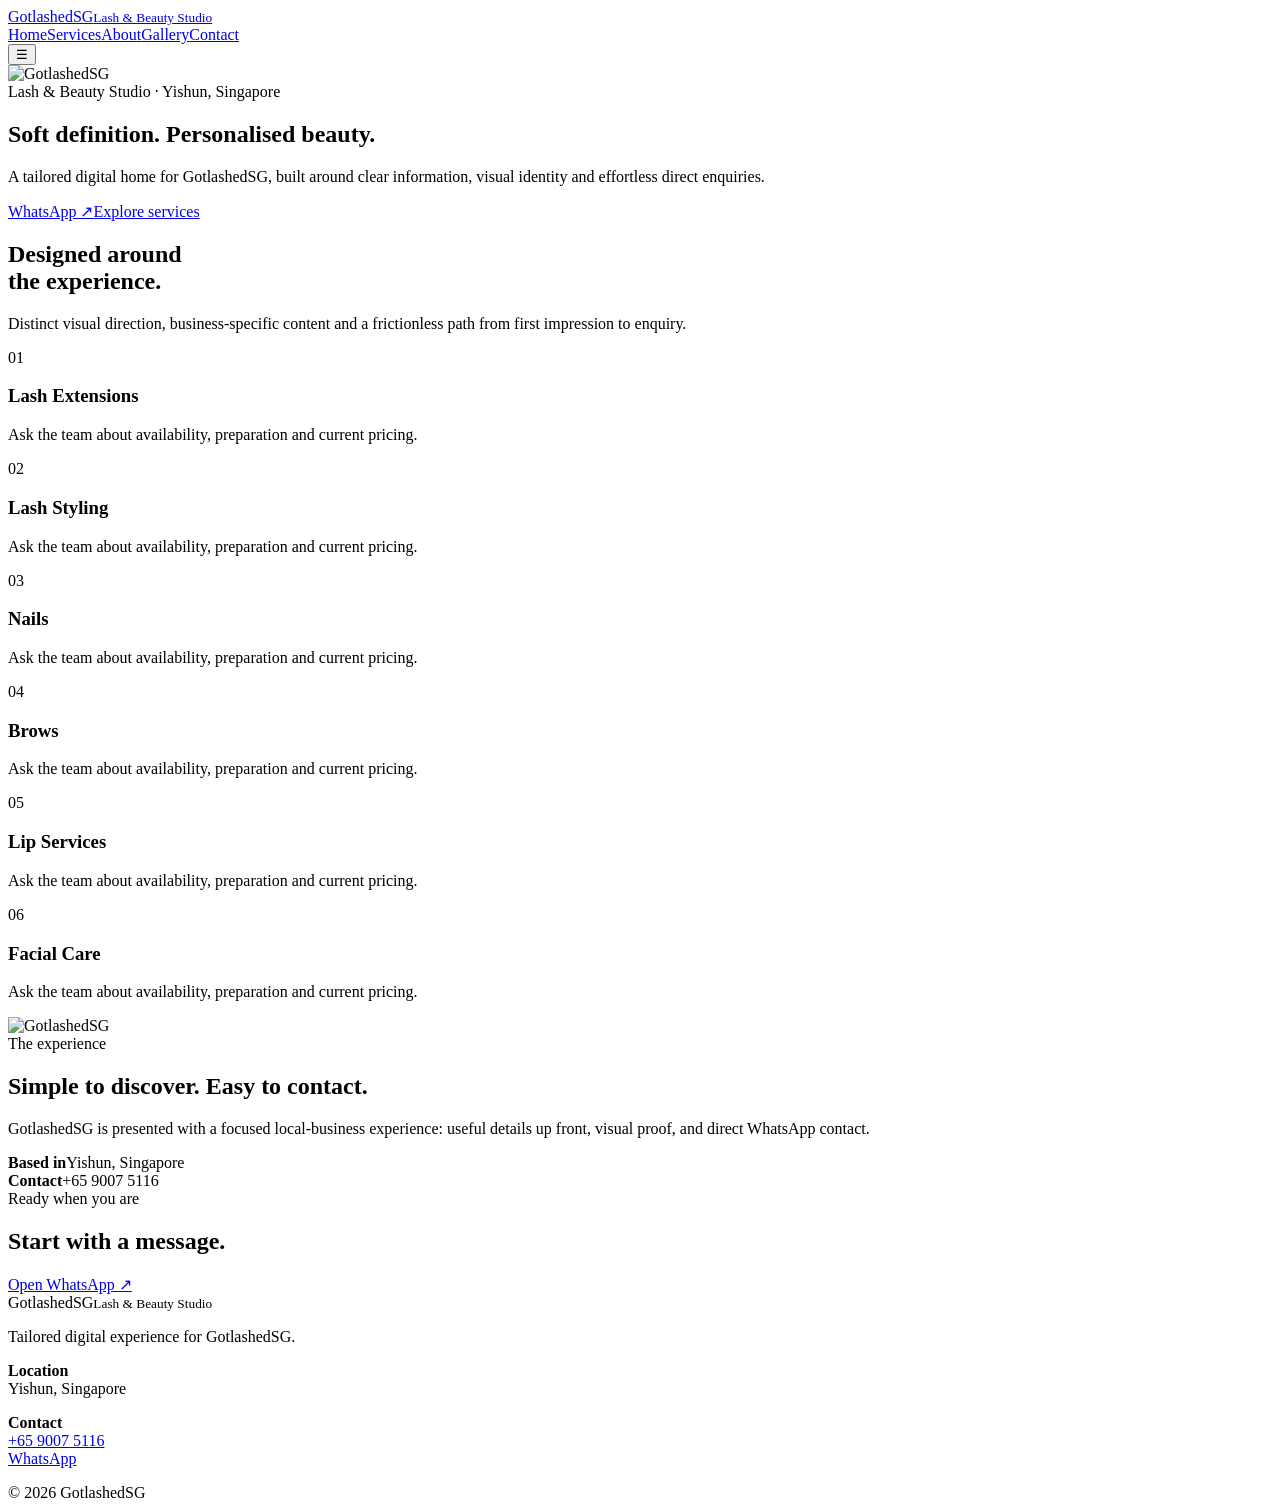
==== index.html @ 44c8b649 "Build GotlashedSG multi-page website" ====
<!doctype html><html><head><meta charset="utf-8"><meta name="viewport" content="width=device-width,initial-scale=1"><meta name="theme-color" content="#090a0c"><title>GotlashedSG — home</title><link rel="stylesheet" href="styles.css"></head><body style="--a:#f8b4c6"><header class="nav"><div class="wrap navin"><a class="brand" href="index.html">GotlashedSG<small>Lash & Beauty Studio</small></a><nav class="links"><a href="index.html">Home</a><a href="services.html">Services</a><a href="about.html">About</a><a href="gallery.html">Gallery</a><a href="contact.html">Contact</a></nav><button class="menu">☰</button></div></header><main><section class="hero"><img src="https://images.unsplash.com/photo-1604654894610-df63bc536371?auto=format&fit=crop&w=1800&q=85" alt="GotlashedSG"><div class="glow"></div><div class="wrap reveal"><div class="ey">Lash & Beauty Studio · Yishun, Singapore</div><h1>Soft definition. Personalised beauty.</h1><p>A tailored digital home for GotlashedSG, built around clear information, visual identity and effortless direct enquiries.</p><div class="actions"><a class="btn primary" href="https://wa.me/6590075116?text=Hi GotlashedSG, I'd like to enquire." target="_blank">WhatsApp ↗</a><a class="btn" href="services.html">Explore services</a></div></div></section><section><div class="wrap"><div class="head reveal"><h2>Designed around<br>the experience.</h2><p>Distinct visual direction, business-specific content and a frictionless path from first impression to enquiry.</p></div><div class="grid"><article class="card reveal"><span class="num">01</span><h3>Lash Extensions</h3><p>Ask the team about availability, preparation and current pricing.</p></article><article class="card reveal"><span class="num">02</span><h3>Lash Styling</h3><p>Ask the team about availability, preparation and current pricing.</p></article><article class="card reveal"><span class="num">03</span><h3>Nails</h3><p>Ask the team about availability, preparation and current pricing.</p></article><article class="card reveal"><span class="num">04</span><h3>Brows</h3><p>Ask the team about availability, preparation and current pricing.</p></article><article class="card reveal"><span class="num">05</span><h3>Lip Services</h3><p>Ask the team about availability, preparation and current pricing.</p></article><article class="card reveal"><span class="num">06</span><h3>Facial Care</h3><p>Ask the team about availability, preparation and current pricing.</p></article></div></div></section><section><div class="wrap split"><div class="panel wipe"><img src="https://images.unsplash.com/photo-1604654894610-df63bc536371?auto=format&fit=crop&w=1800&q=85" alt="GotlashedSG"></div><div class="panel copy reveal"><div class="ey">The experience</div><h2>Simple to discover. Easy to contact.</h2><p>GotlashedSG is presented with a focused local-business experience: useful details up front, visual proof, and direct WhatsApp contact.</p><div class="facts"><div class="fact"><b>Based in</b><span>Yishun, Singapore</span></div><div class="fact"><b>Contact</b><span>+65 9007 5116</span></div></div></div></div></section><section><div class="wrap"><div class="cta reveal"><div class="ey">Ready when you are</div><h2>Start with a message.</h2><a class="btn primary" href="https://wa.me/6590075116?text=Hi GotlashedSG, I'd like to enquire." target="_blank">Open WhatsApp ↗</a></div></div></section></main><footer class="footer"><div class="wrap foot"><div><div class="brand">GotlashedSG<small>Lash & Beauty Studio</small></div><p>Tailored digital experience for GotlashedSG.</p></div><div><p><b>Location</b><br>Yishun, Singapore</p></div><div><p><b>Contact</b><br><a href="tel:+65 9007 5116">+65 9007 5116</a><br><a href="https://wa.me/6590075116?text=Hi GotlashedSG, I'd like to enquire." target="_blank">WhatsApp</a></p></div></div><div class="wrap copyr">© 2026 GotlashedSG</div></footer><script src="script.js"></script></body></html>
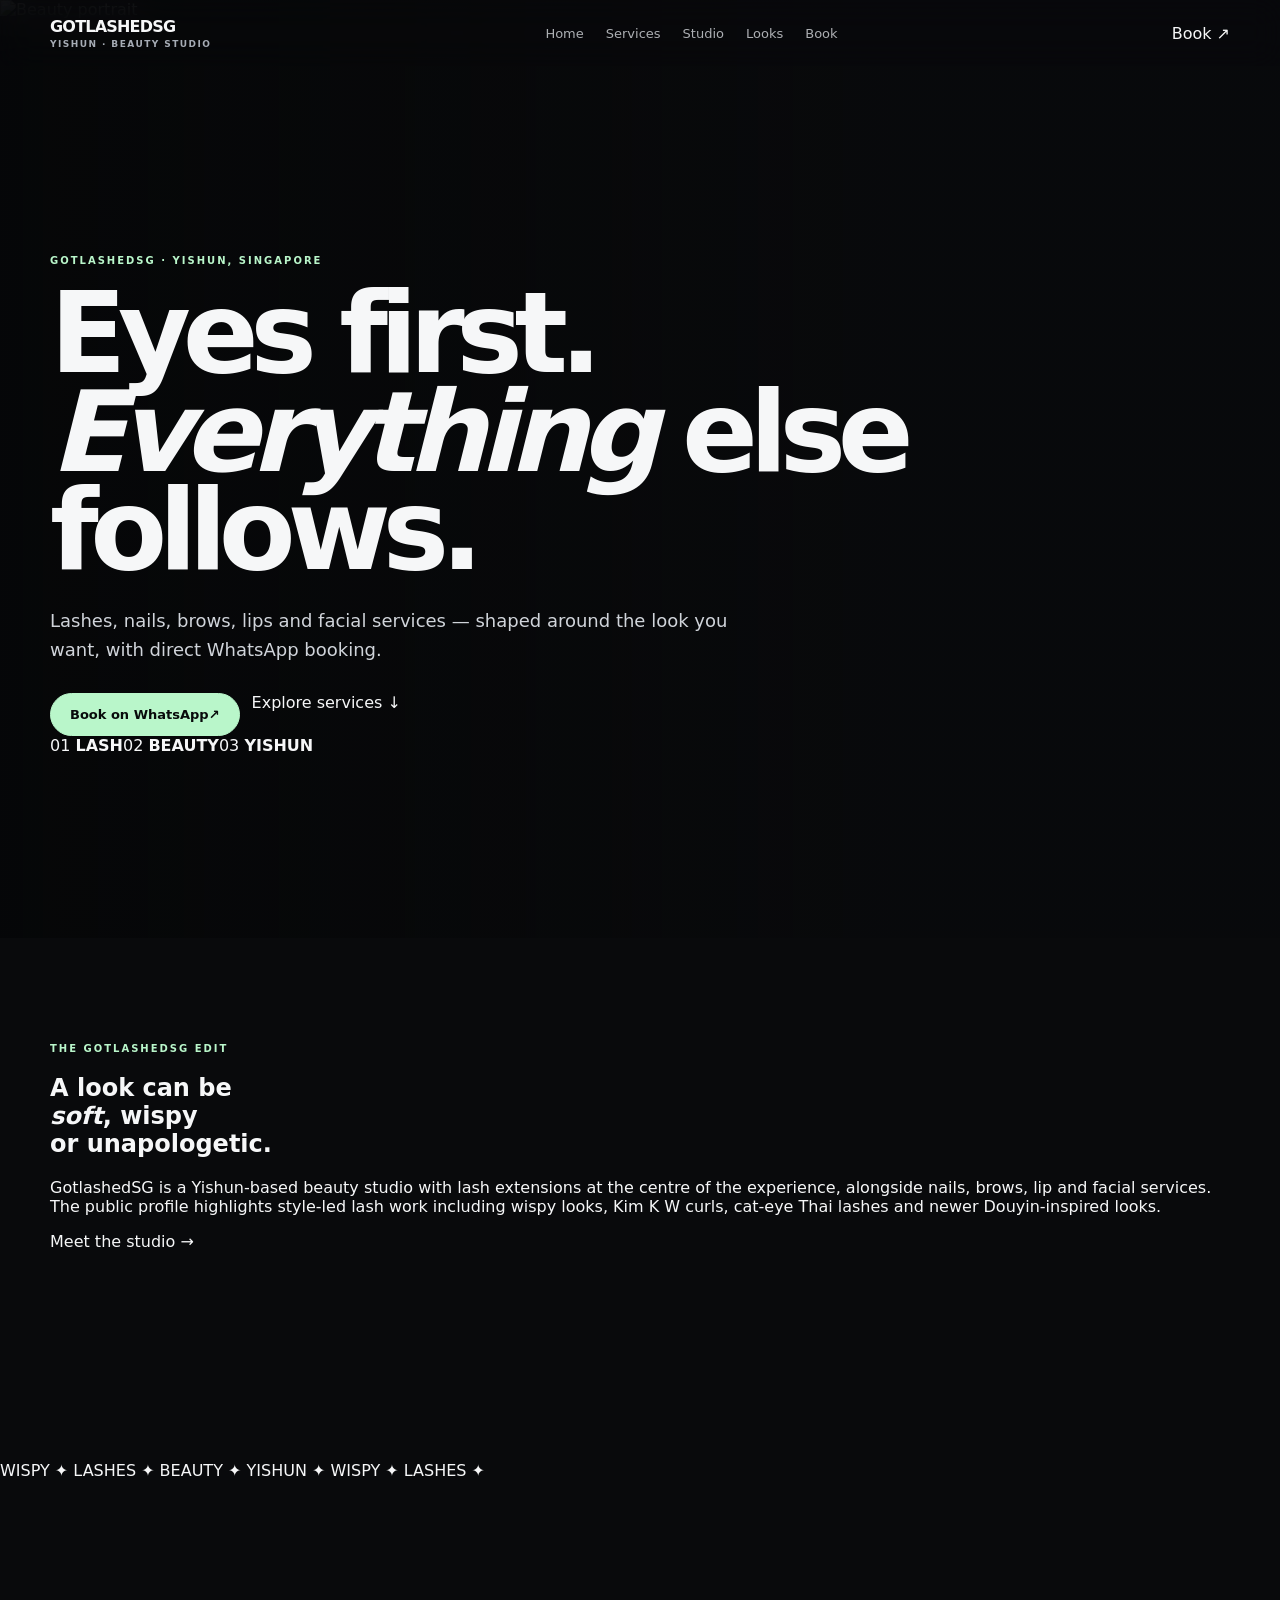
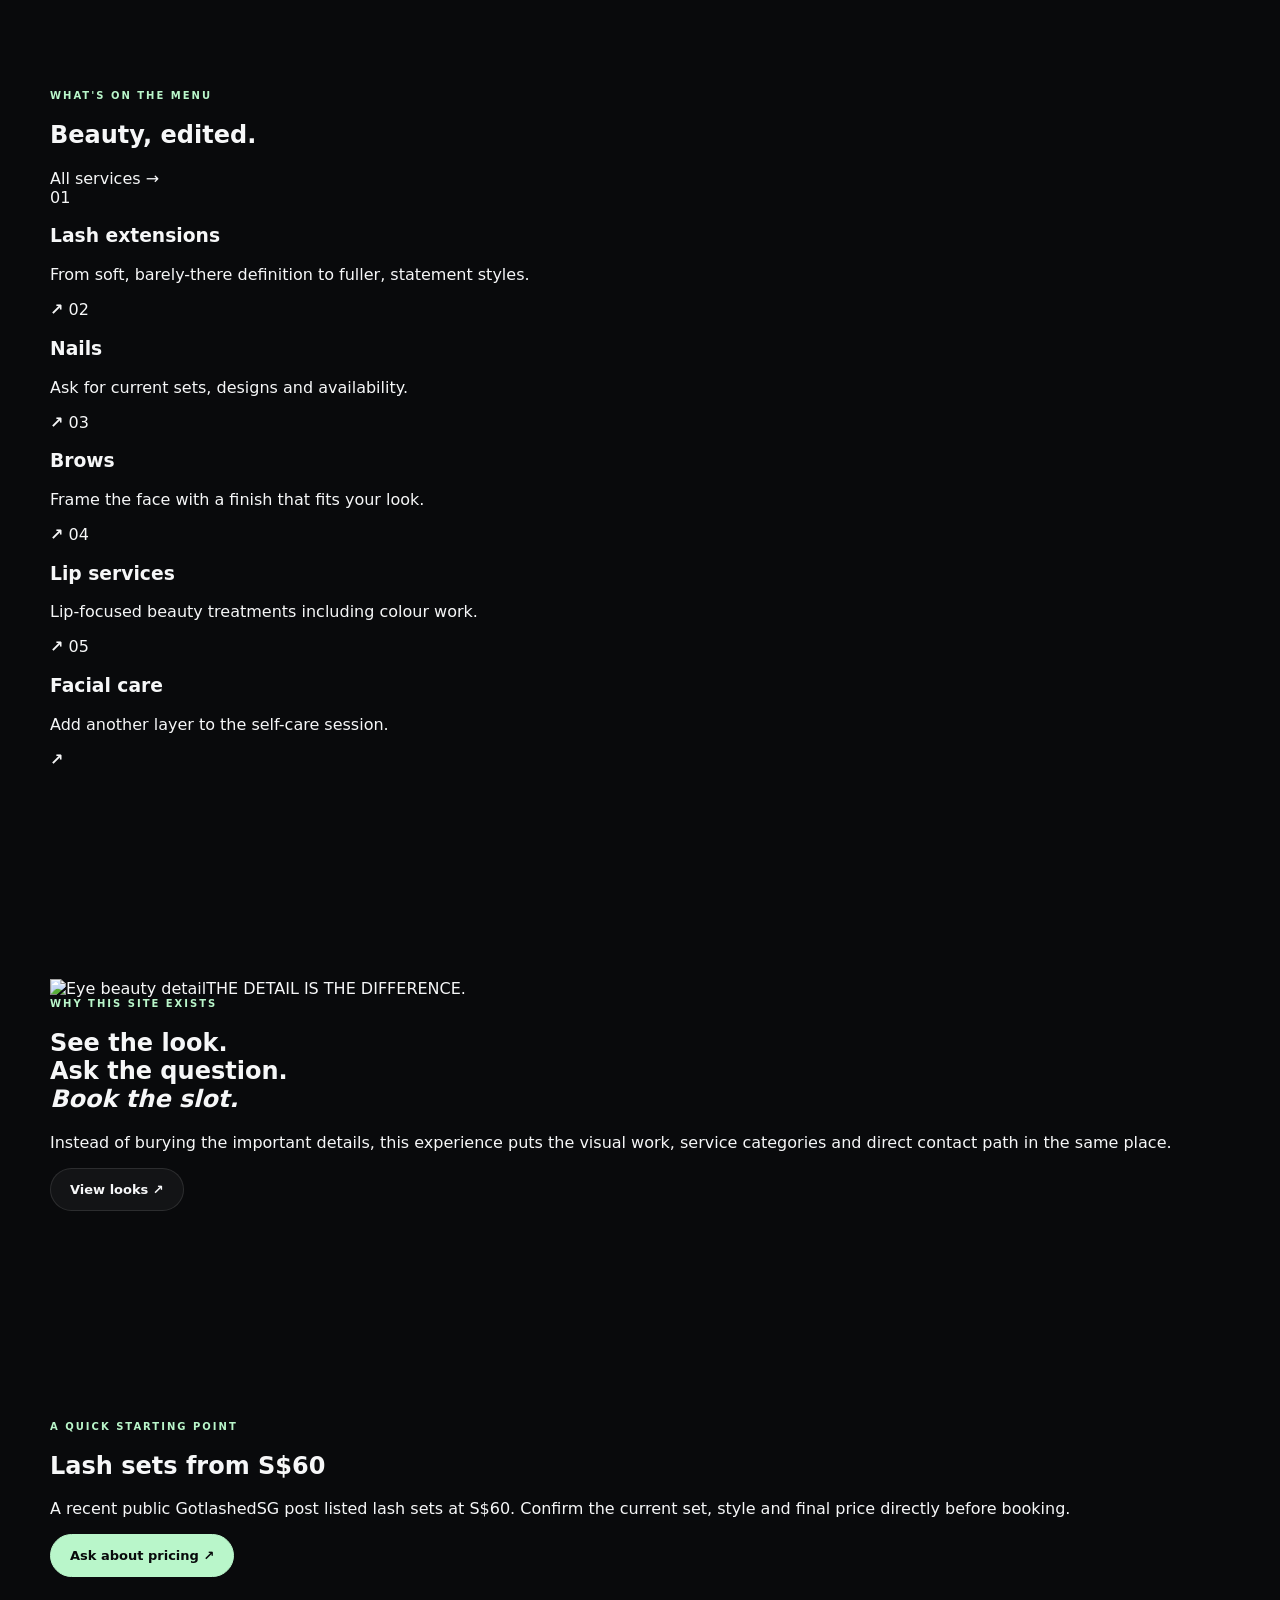
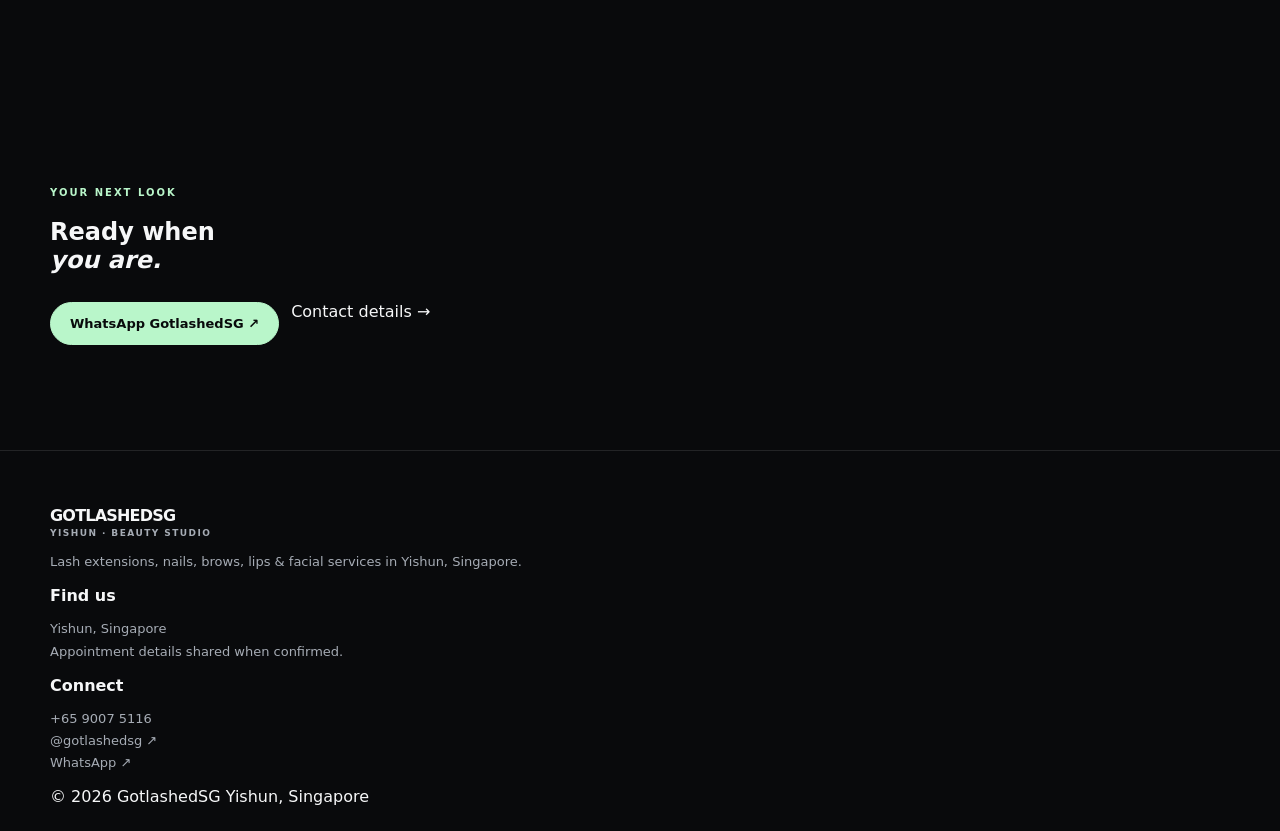
==== commit 29e186f1: "Rebuild S2 — tailor GotlashedSG experience" ====
--- a/index.html
+++ b/index.html
@@ -1 +1,30 @@
-<!doctype html><html><head><meta charset="utf-8"><meta name="viewport" content="width=device-width,initial-scale=1"><meta name="theme-color" content="#090a0c"><title>GotlashedSG — home</title><link rel="stylesheet" href="styles.css"></head><body style="--a:#f8b4c6"><header class="nav"><div class="wrap navin"><a class="brand" href="index.html">GotlashedSG<small>Lash & Beauty Studio</small></a><nav class="links"><a href="index.html">Home</a><a href="services.html">Services</a><a href="about.html">About</a><a href="gallery.html">Gallery</a><a href="contact.html">Contact</a></nav><button class="menu">☰</button></div></header><main><section class="hero"><img src="https://images.unsplash.com/photo-1604654894610-df63bc536371?auto=format&fit=crop&w=1800&q=85" alt="GotlashedSG"><div class="glow"></div><div class="wrap reveal"><div class="ey">Lash & Beauty Studio · Yishun, Singapore</div><h1>Soft definition. Personalised beauty.</h1><p>A tailored digital home for GotlashedSG, built around clear information, visual identity and effortless direct enquiries.</p><div class="actions"><a class="btn primary" href="https://wa.me/6590075116?text=Hi GotlashedSG, I'd like to enquire." target="_blank">WhatsApp ↗</a><a class="btn" href="services.html">Explore services</a></div></div></section><section><div class="wrap"><div class="head reveal"><h2>Designed around<br>the experience.</h2><p>Distinct visual direction, business-specific content and a frictionless path from first impression to enquiry.</p></div><div class="grid"><article class="card reveal"><span class="num">01</span><h3>Lash Extensions</h3><p>Ask the team about availability, preparation and current pricing.</p></article><article class="card reveal"><span class="num">02</span><h3>Lash Styling</h3><p>Ask the team about availability, preparation and current pricing.</p></article><article class="card reveal"><span class="num">03</span><h3>Nails</h3><p>Ask the team about availability, preparation and current pricing.</p></article><article class="card reveal"><span class="num">04</span><h3>Brows</h3><p>Ask the team about availability, preparation and current pricing.</p></article><article class="card reveal"><span class="num">05</span><h3>Lip Services</h3><p>Ask the team about availability, preparation and current pricing.</p></article><article class="card reveal"><span class="num">06</span><h3>Facial Care</h3><p>Ask the team about availability, preparation and current pricing.</p></article></div></div></section><section><div class="wrap split"><div class="panel wipe"><img src="https://images.unsplash.com/photo-1604654894610-df63bc536371?auto=format&fit=crop&w=1800&q=85" alt="GotlashedSG"></div><div class="panel copy reveal"><div class="ey">The experience</div><h2>Simple to discover. Easy to contact.</h2><p>GotlashedSG is presented with a focused local-business experience: useful details up front, visual proof, and direct WhatsApp contact.</p><div class="facts"><div class="fact"><b>Based in</b><span>Yishun, Singapore</span></div><div class="fact"><b>Contact</b><span>+65 9007 5116</span></div></div></div></div></section><section><div class="wrap"><div class="cta reveal"><div class="ey">Ready when you are</div><h2>Start with a message.</h2><a class="btn primary" href="https://wa.me/6590075116?text=Hi GotlashedSG, I'd like to enquire." target="_blank">Open WhatsApp ↗</a></div></div></section></main><footer class="footer"><div class="wrap foot"><div><div class="brand">GotlashedSG<small>Lash & Beauty Studio</small></div><p>Tailored digital experience for GotlashedSG.</p></div><div><p><b>Location</b><br>Yishun, Singapore</p></div><div><p><b>Contact</b><br><a href="tel:+65 9007 5116">+65 9007 5116</a><br><a href="https://wa.me/6590075116?text=Hi GotlashedSG, I'd like to enquire." target="_blank">WhatsApp</a></p></div></div><div class="wrap copyr">© 2026 GotlashedSG</div></footer><script src="script.js"></script></body></html>+<!doctype html>
+<html lang="en">
+<head>
+<meta charset="utf-8"><meta name="viewport" content="width=device-width,initial-scale=1">
+<meta name="theme-color" content="#120b12"><meta name="description" content="GotlashedSG — lash, nail, brow, lip and facial services in Yishun, Singapore. Enquire directly on WhatsApp.">
+<title>GotlashedSG — Yishun Beauty Studio</title><link rel="preconnect" href="https://fonts.googleapis.com"><link rel="stylesheet" href="styles.css">
+</head>
+<body>
+<div class="grain"></div><div class="cursor"></div>
+<header class="nav"><div class="wrap navin"><a class="brand" href="index.html"><span>GOTLASHED<span class="dot">SG</span></span><small>Yishun · Beauty Studio</small></a><nav class="links"><a class="active" href="index.html">Home</a><a href="services.html">Services</a><a href="about.html">Studio</a><a href="gallery.html">Looks</a><a href="contact.html">Book</a></nav><a class="navbook" href="https://wa.me/6590075116?text=Hi%20GotlashedSG%2C%20I%27d%20like%20to%20book%20an%20appointment." target="_blank" rel="noopener">Book <span>↗</span></a><button class="menu" aria-label="Open menu">☰</button></div></header>
+<main>
+<section class="hero">
+<div class="hero-media"><img src="https://images.unsplash.com/photo-1509631179647-0177331693ae?auto=format&fit=crop&w=2200&q=88" alt="Beauty portrait"></div><div class="hero-shade"></div><div class="orb o1"></div><div class="orb o2"></div>
+<div class="wrap hero-inner"><div class="ey reveal">GOTLASHEDSG · YISHUN, SINGAPORE</div><h1 class="reveal">Eyes first.<br><i>Everything</i> else follows.</h1><p class="hero-copy reveal">Lashes, nails, brows, lips and facial services — shaped around the look you want, with direct WhatsApp booking.</p><div class="actions reveal"><a class="btn primary magnetic" href="https://wa.me/6590075116?text=Hi%20GotlashedSG%2C%20I%27d%20like%20to%20book%20an%20appointment." target="_blank" rel="noopener">Book on WhatsApp <span>↗</span></a><a class="textlink" href="services.html">Explore services <span>↓</span></a></div><div class="hero-meta reveal"><span>01 <b>LASH</b></span><span>02 <b>BEAUTY</b></span><span>03 <b>YISHUN</b></span></div></div>
+</section>
+<section class="intro"><div class="wrap intro-grid"><div class="ey reveal">THE GOTLASHEDSG EDIT</div><div><h2 class="reveal">A look can be<br><em>soft</em>, wispy<br>or unapologetic.</h2><p class="lede reveal">GotlashedSG is a Yishun-based beauty studio with lash extensions at the centre of the experience, alongside nails, brows, lip and facial services. The public profile highlights style-led lash work including wispy looks, Kim K W curls, cat-eye Thai lashes and newer Douyin-inspired looks.</p><a class="arrowlink reveal" href="about.html">Meet the studio <span>→</span></a></div></div></section>
+<section class="marquee"><div>WISPY <span>✦</span> LASHES <span>✦</span> BEAUTY <span>✦</span> YISHUN <span>✦</span> WISPY <span>✦</span> LASHES <span>✦</span></div></section>
+<section class="services-preview"><div class="wrap"><div class="section-top reveal"><div><div class="ey">WHAT'S ON THE MENU</div><h2>Beauty, edited.</h2></div><a class="arrowlink" href="services.html">All services <span>→</span></a></div><div class="service-grid">
+<a class="service-card reveal" href="services.html#lashes"><span>01</span><div><h3>Lash extensions</h3><p>From soft, barely-there definition to fuller, statement styles.</p></div><b>↗</b></a>
+<a class="service-card reveal" href="services.html#nails"><span>02</span><div><h3>Nails</h3><p>Ask for current sets, designs and availability.</p></div><b>↗</b></a>
+<a class="service-card reveal" href="services.html#brows"><span>03</span><div><h3>Brows</h3><p>Frame the face with a finish that fits your look.</p></div><b>↗</b></a>
+<a class="service-card reveal" href="services.html#lips"><span>04</span><div><h3>Lip services</h3><p>Lip-focused beauty treatments including colour work.</p></div><b>↗</b></a>
+<a class="service-card reveal" href="services.html#facials"><span>05</span><div><h3>Facial care</h3><p>Add another layer to the self-care session.</p></div><b>↗</b></a>
+</div></div></section>
+<section class="visual-break"><div class="wrap visual-grid"><div class="visual-card tall reveal"><img src="https://images.unsplash.com/photo-1516975080664-ed2fc6a32937?auto=format&fit=crop&w=1200&q=85" alt="Eye beauty detail"><span>THE DETAIL IS THE DIFFERENCE.</span></div><div class="visual-copy reveal"><div class="ey">WHY THIS SITE EXISTS</div><h2>See the look.<br>Ask the question.<br><em>Book the slot.</em></h2><p>Instead of burying the important details, this experience puts the visual work, service categories and direct contact path in the same place.</p><a class="btn" href="gallery.html">View looks ↗</a></div></div></section>
+<section class="price-strip"><div class="wrap price-inner"><div><div class="ey">A QUICK STARTING POINT</div><h2>Lash sets from <span>S$60</span></h2><p>A recent public GotlashedSG post listed lash sets at S$60. Confirm the current set, style and final price directly before booking.</p></div><a class="btn primary magnetic" href="https://wa.me/6590075116?text=Hi%20GotlashedSG%2C%20I%27m%20interested%20in%20the%20current%20lash%20sets." target="_blank" rel="noopener">Ask about pricing ↗</a></div></section>
+<section class="final-cta"><div class="wrap cta-box reveal"><div class="ey">YOUR NEXT LOOK</div><h2>Ready when<br><em>you are.</em></h2><div class="actions"><a class="btn primary magnetic" href="https://wa.me/6590075116?text=Hi%20GotlashedSG%2C%20I%27d%20like%20to%20book%20an%20appointment." target="_blank" rel="noopener">WhatsApp GotlashedSG ↗</a><a class="textlink" href="contact.html">Contact details <span>→</span></a></div></div></section>
+</main>
+<footer class="footer"><div class="wrap footer-grid"><div><div class="brand"><span>GOTLASHED<span class="dot">SG</span></span><small>Yishun · Beauty Studio</small></div><p>Lash extensions, nails, brows, lips & facial services in Yishun, Singapore.</p></div><div><b>Find us</b><p>Yishun, Singapore<br>Appointment details shared when confirmed.</p></div><div><b>Connect</b><p><a href="tel:+6590075116">+65 9007 5116</a><br><a href="https://www.instagram.com/gotlashedsg/" target="_blank" rel="noopener">@gotlashedsg ↗</a><br><a href="https://wa.me/6590075116" target="_blank" rel="noopener">WhatsApp ↗</a></p></div></div><div class="wrap copyright">© 2026 GotlashedSG <span>Yishun, Singapore</span></div></footer>
+<script src="script.js"></script></body></html>
--- a/styles.css
+++ b/styles.css
@@ -0,0 +1 @@
+:root{--bg:#090a0c;--card:#111419;--tx:#f6f7f8;--mut:#a6acb5;--line:#ffffff1b;--a:#b9f6ca;--max:1180px}*{box-sizing:border-box}html{scroll-behavior:smooth}body{margin:0;background:var(--bg);color:var(--tx);font-family:Inter,system-ui,sans-serif;overflow-x:hidden}a{color:inherit;text-decoration:none}.wrap{width:min(calc(100% - 36px),var(--max));margin:auto}.nav{position:fixed;z-index:9;inset:0 0 auto;padding:17px 0;background:#090a0c45;backdrop-filter:blur(16px);transition:.35s}.nav.sc{background:#090a0ced;border-bottom:1px solid var(--line)}.navin{display:flex;align-items:center;justify-content:space-between}.brand{font-weight:850;letter-spacing:-.05em}.brand small{display:block;color:var(--mut);font-size:9px;letter-spacing:.16em;text-transform:uppercase;margin-top:3px}.links{display:flex;gap:22px;font-size:13px}.links a{color:#d6d9de;opacity:.8}.links a:hover{color:var(--a);opacity:1}.menu{display:none;background:none;border:1px solid var(--line);color:#fff;border-radius:50%;width:42px;height:42px}.hero{min-height:100svh;position:relative;display:flex;align-items:end;overflow:hidden}.hero img{position:absolute;inset:0;width:100%;height:100%;object-fit:cover;filter:brightness(.62) saturate(.82);z-index:-2}.hero:after{content:'';position:absolute;inset:0;background:linear-gradient(90deg,#050607dd,#0506072b 70%),linear-gradient(0deg,#090a0c,transparent 42%);z-index:-1}.glow{position:absolute;width:45vw;height:45vw;border-radius:50%;background:var(--a);filter:blur(110px);opacity:.12;right:-12vw;top:8vh;animation:f 8s ease-in-out infinite}@keyframes f{50%{transform:translateY(25px) scale(1.08)}}.hero .wrap{padding:150px 0 78px}.ey{color:var(--a);font-size:10px;letter-spacing:.2em;text-transform:uppercase;font-weight:800}.hero h1{font-size:clamp(52px,9vw,112px);line-height:.88;letter-spacing:-.075em;max-width:920px;margin:18px 0 26px}.hero p{font-size:18px;line-height:1.65;color:#d0d4da;max-width:680px}.actions{display:flex;gap:12px;flex-wrap:wrap;margin-top:28px}.btn{display:inline-flex;padding:13px 19px;border:1px solid var(--line);border-radius:999px;background:#ffffff0b;font-size:13px;font-weight:750;transition:.3s}.btn:hover{transform:translateY(-3px)}.primary{background:var(--a);color:#080a0b;border-color:var(--a)}section{padding:105px 0}.head{display:flex;justify-content:space-between;gap:30px;align-items:end;margin-bottom:38px}.head h2{font-size:clamp(40px,6vw,72px);line-height:.9;letter-spacing:-.065em;margin:0}.head p{max-width:470px;color:var(--mut);line-height:1.75}.grid{display:grid;grid-template-columns:repeat(3,1fr);gap:15px}.card{min-height:215px;border:1px solid var(--line);border-radius:24px;padding:27px;background:linear-gradient(145deg,#ffffff0b,#ffffff03);position:relative;overflow:hidden;transition:.4s}.card:hover{transform:translateY(-7px);border-color:#ffffff3a}.card:after{content:'';position:absolute;width:130px;height:130px;border-radius:50%;background:var(--a);filter:blur(60px);opacity:.07;right:-60px;bottom:-60px}.num{font-size:10px;letter-spacing:.15em;color:var(--a);font-weight:800}.card h3{margin:42px 0 9px;font-size:21px}.card p{color:var(--mut);line-height:1.6;font-size:14px}.split{display:grid;grid-template-columns:1.05fr .95fr;gap:18px}.panel{border:1px solid var(--line);border-radius:28px;overflow:hidden;background:var(--card)}.panel img{width:100%;height:100%;min-height:430px;object-fit:cover}.copy{padding:46px}.copy h2{font-size:clamp(34px,5vw,58px);letter-spacing:-.06em;line-height:.95;margin:12px 0 20px}.copy p{color:var(--mut);line-height:1.8}.facts{display:grid;grid-template-columns:1fr 1fr;gap:15px;margin-top:30px}.fact{border-top:1px solid var(--line);padding-top:13px}.fact b{display:block;color:var(--mut);font-size:9px;letter-spacing:.15em;text-transform:uppercase;margin-bottom:6px}.gallery{display:grid;grid-template-columns:2fr 1fr 1fr;grid-auto-rows:250px;gap:12px}.gallery img{width:100%;height:100%;object-fit:cover;border-radius:19px}.gallery img:first-child{grid-row:span 2}.cta{padding:55px;border:1px solid var(--line);border-radius:30px;background:radial-gradient(circle at 85% 20%,#ffffff12,transparent 35%),var(--card)}.cta h2{font-size:clamp(42px,7vw,82px);letter-spacing:-.07em;line-height:.9;margin:12px 0 25px}.footer{border-top:1px solid var(--line);padding:55px 0 25px}.foot{display:grid;grid-template-columns:2fr 1fr 1fr;gap:30px}.footer p{color:var(--mut);font-size:13px;line-height:1.7}.copyr{margin-top:35px;padding-top:18px;border-top:1px solid var(--line);color:#686e78;font-size:10px}.reveal{opacity:0;transform:translateY(32px);transition:.85s cubic-bezier(.2,.7,.2,1)}.reveal.on{opacity:1;transform:none}.wipe{clip-path:inset(0 0 100% 0);transition:1s cubic-bezier(.77,0,.18,1)}.wipe.on{clip-path:inset(0)}@media(max-width:800px){.links{display:none}.menu{display:block}.nav.open .links{display:flex;position:absolute;top:70px;left:18px;right:18px;padding:18px;flex-direction:column;background:#111419;border:1px solid var(--line);border-radius:18px}.grid,.split,.foot{grid-template-columns:1fr}.head{display:block}.head p{margin-top:18px}.gallery{grid-template-columns:1fr 1fr;grid-auto-rows:180px}.gallery img:first-child{grid-column:span 2;grid-row:span 1}.copy{padding:30px}.facts{grid-template-columns:1fr}.hero h1{font-size:clamp(51px,15vw,85px)}section{padding:75px 0}}
